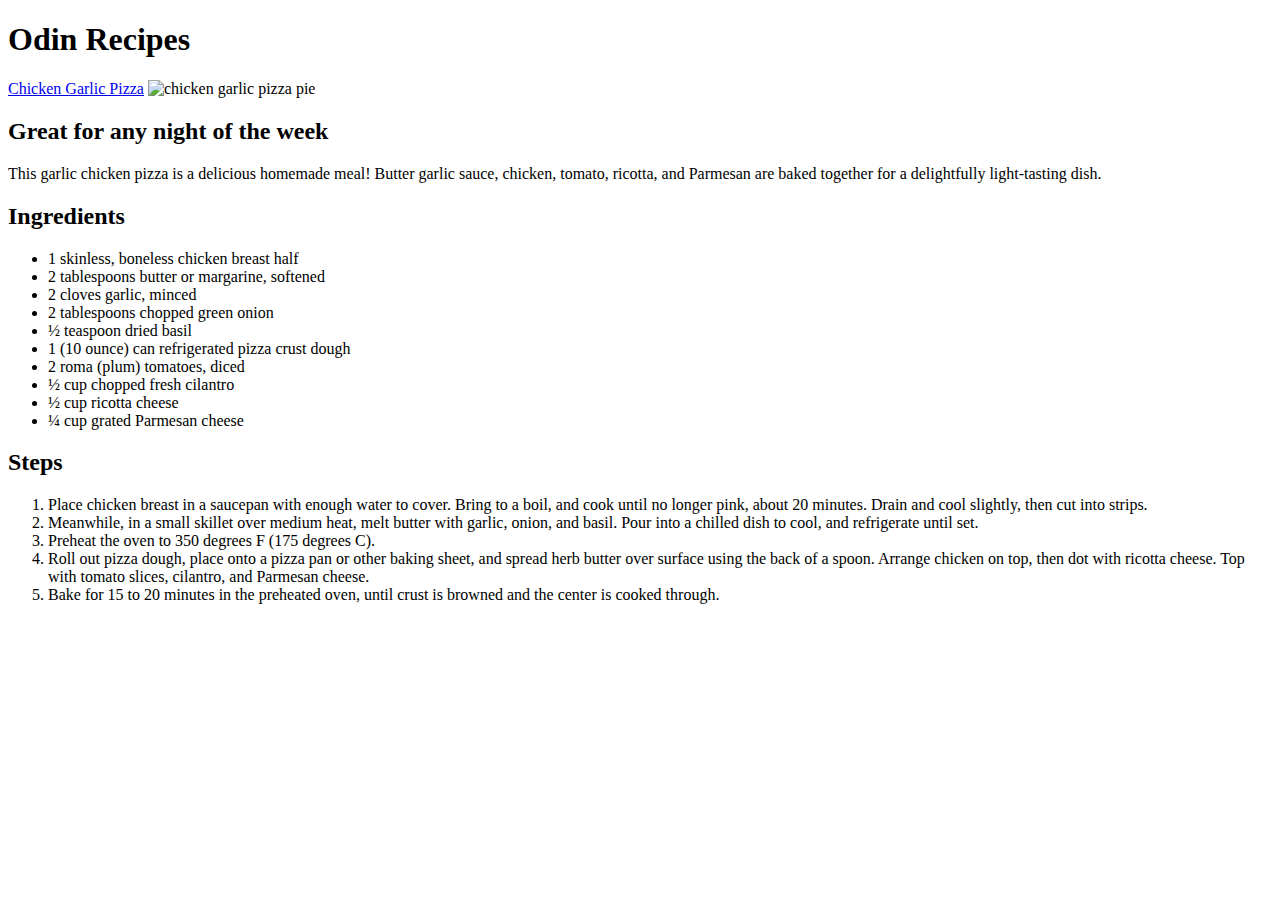
==== index.html @ 748d480a "Add first recipe" ====
<!DOCTYPE html>
<html lang="en">
  <head>
    <meta charset="UTF-8" />
    <meta name="viewport" content="width=device-width, initial-scale=1.0" />
    <title>Document</title>
  </head>
  <body>
    <h1>Odin Recipes</h1>
    <a href="recipes/chicken-garlic-pizza.html">Chicken Garlic Pizza</a>
    <img
      src="../odin-recipes/images/chicken-garlic-pizza.webp"
      alt="chicken garlic pizza pie"
      height="300"
      width="300"
    />
    <h2>Great for any night of the week</h2>
    <p>
      This garlic chicken pizza is a delicious homemade meal! Butter garlic
      sauce, chicken, tomato, ricotta, and Parmesan are baked together for a
      delightfully light-tasting dish.
    </p>
    <h2>Ingredients</h2>
    <ul>
      <li>1 skinless, boneless chicken breast half</li>
      <li>2 tablespoons butter or margarine, softened</li>
      <li>2 cloves garlic, minced</li>
      <li>2 tablespoons chopped green onion</li>
      <li>½ teaspoon dried basil</li>
      <li>1 (10 ounce) can refrigerated pizza crust dough</li>
      <li>2 roma (plum) tomatoes, diced</li>
      <li>½ cup chopped fresh cilantro</li>
      <li>½ cup ricotta cheese</li>
      <li>¼ cup grated Parmesan cheese</li>
    </ul>
    <h2>Steps</h2>
    <ol>
      <li>
        Place chicken breast in a saucepan with enough water to cover. Bring to
        a boil, and cook until no longer pink, about 20 minutes. Drain and cool
        slightly, then cut into strips.
      </li>
      <li>
        Meanwhile, in a small skillet over medium heat, melt butter with garlic,
        onion, and basil. Pour into a chilled dish to cool, and refrigerate
        until set.
      </li>
      <li>Preheat the oven to 350 degrees F (175 degrees C).</li>
      <li>
        Roll out pizza dough, place onto a pizza pan or other baking sheet, and
        spread herb butter over surface using the back of a spoon. Arrange
        chicken on top, then dot with ricotta cheese. Top with tomato slices,
        cilantro, and Parmesan cheese.
      </li>
      <li>
        Bake for 15 to 20 minutes in the preheated oven, until crust is browned
        and the center is cooked through.
      </li>
    </ol>
  </body>
</html>
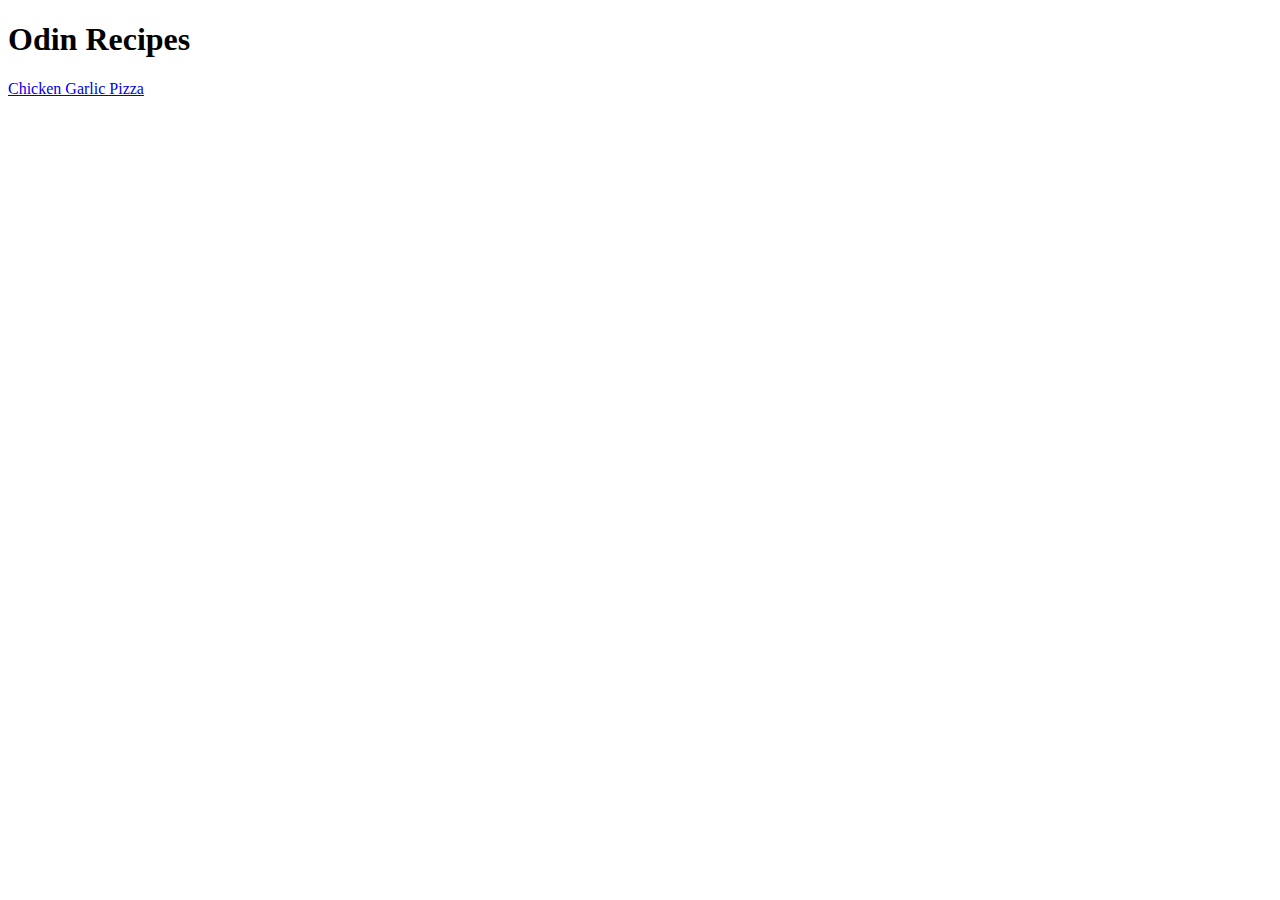
==== commit 40872f0e: "Move recipe to chicken-garlic-pizza.hmtl" ====
--- a/index.html
+++ b/index.html
@@ -8,54 +8,5 @@
   <body>
     <h1>Odin Recipes</h1>
     <a href="recipes/chicken-garlic-pizza.html">Chicken Garlic Pizza</a>
-    <img
-      src="../odin-recipes/images/chicken-garlic-pizza.webp"
-      alt="chicken garlic pizza pie"
-      height="300"
-      width="300"
-    />
-    <h2>Great for any night of the week</h2>
-    <p>
-      This garlic chicken pizza is a delicious homemade meal! Butter garlic
-      sauce, chicken, tomato, ricotta, and Parmesan are baked together for a
-      delightfully light-tasting dish.
-    </p>
-    <h2>Ingredients</h2>
-    <ul>
-      <li>1 skinless, boneless chicken breast half</li>
-      <li>2 tablespoons butter or margarine, softened</li>
-      <li>2 cloves garlic, minced</li>
-      <li>2 tablespoons chopped green onion</li>
-      <li>½ teaspoon dried basil</li>
-      <li>1 (10 ounce) can refrigerated pizza crust dough</li>
-      <li>2 roma (plum) tomatoes, diced</li>
-      <li>½ cup chopped fresh cilantro</li>
-      <li>½ cup ricotta cheese</li>
-      <li>¼ cup grated Parmesan cheese</li>
-    </ul>
-    <h2>Steps</h2>
-    <ol>
-      <li>
-        Place chicken breast in a saucepan with enough water to cover. Bring to
-        a boil, and cook until no longer pink, about 20 minutes. Drain and cool
-        slightly, then cut into strips.
-      </li>
-      <li>
-        Meanwhile, in a small skillet over medium heat, melt butter with garlic,
-        onion, and basil. Pour into a chilled dish to cool, and refrigerate
-        until set.
-      </li>
-      <li>Preheat the oven to 350 degrees F (175 degrees C).</li>
-      <li>
-        Roll out pizza dough, place onto a pizza pan or other baking sheet, and
-        spread herb butter over surface using the back of a spoon. Arrange
-        chicken on top, then dot with ricotta cheese. Top with tomato slices,
-        cilantro, and Parmesan cheese.
-      </li>
-      <li>
-        Bake for 15 to 20 minutes in the preheated oven, until crust is browned
-        and the center is cooked through.
-      </li>
-    </ol>
   </body>
 </html>
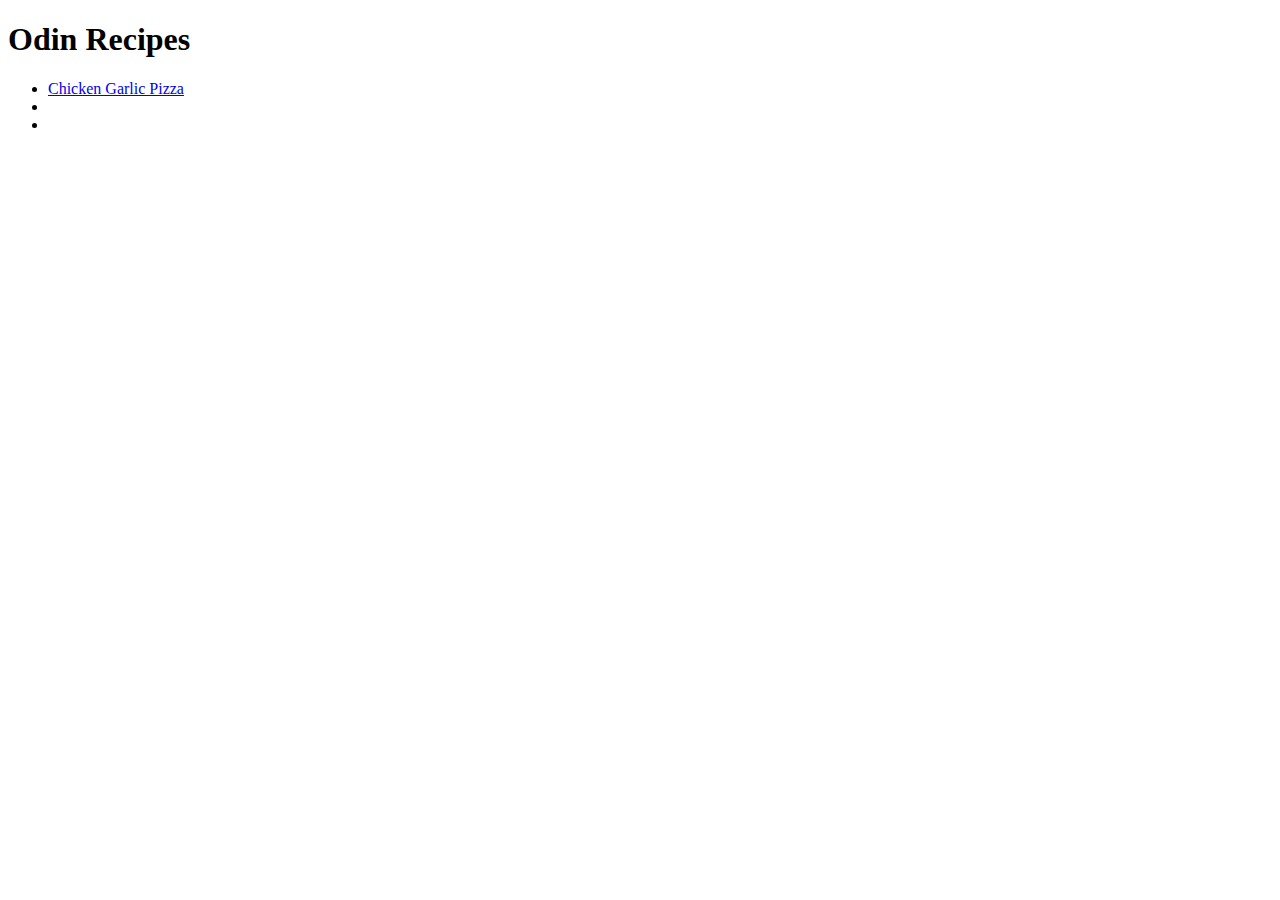
==== commit 39e3c80e: "create chocolate-chip-pancake and spicy-pineapple-margarita html" ====
--- a/index.html
+++ b/index.html
@@ -7,6 +7,12 @@
   </head>
   <body>
     <h1>Odin Recipes</h1>
-    <a href="recipes/chicken-garlic-pizza.html">Chicken Garlic Pizza</a>
+    <ul>
+      <li>
+        <a href="recipes/chicken-garlic-pizza.html">Chicken Garlic Pizza</a>
+      </li>
+      <li></li>
+      <li></li>
+    </ul>
   </body>
 </html>
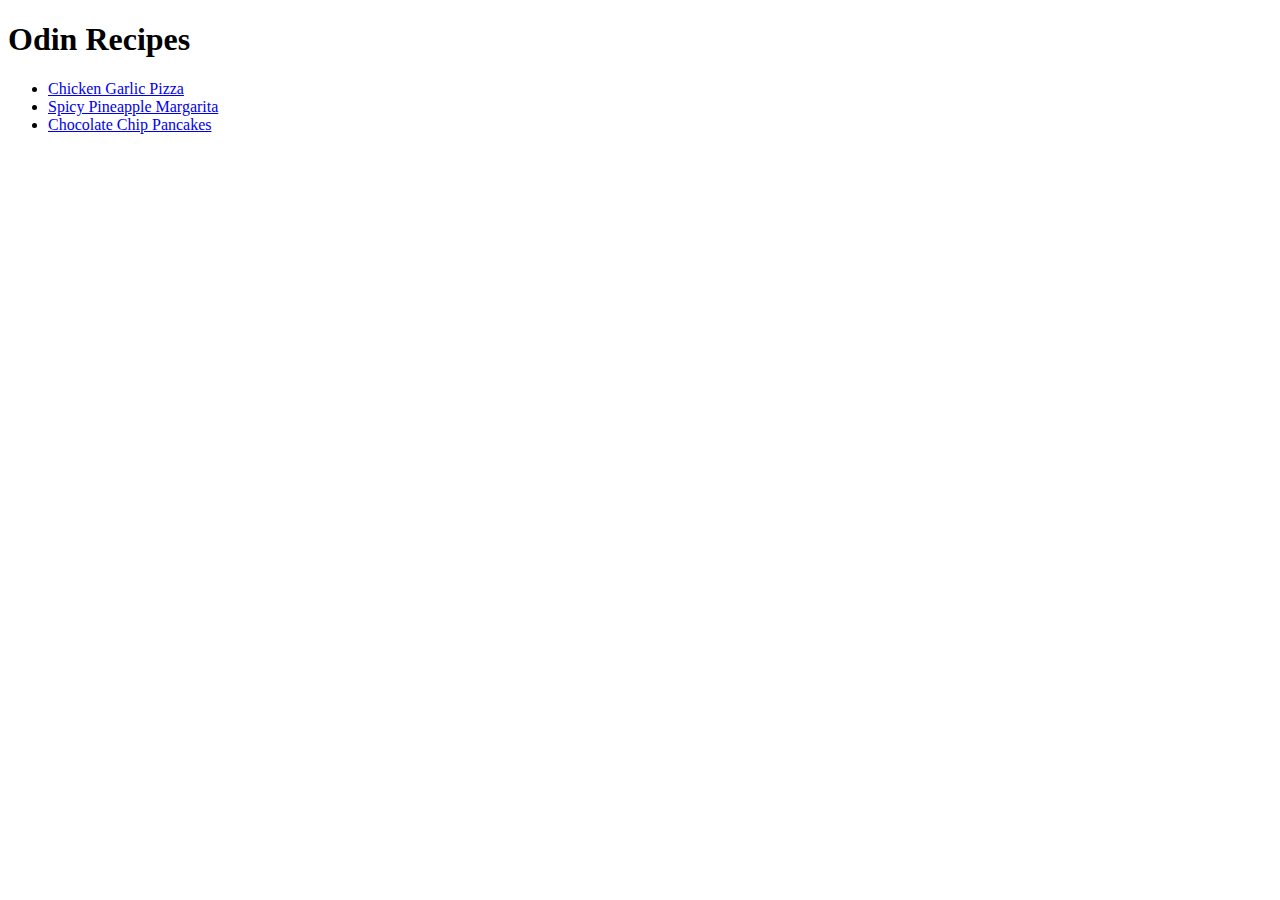
==== commit 07d93fe7: "Finish link index to recipe index" ====
--- a/index.html
+++ b/index.html
@@ -11,8 +11,16 @@
       <li>
         <a href="recipes/chicken-garlic-pizza.html">Chicken Garlic Pizza</a>
       </li>
-      <li></li>
-      <li></li>
+      <li>
+        <a href="recipes/spicy-pinapple-margerita.html"
+          >Spicy Pineapple Margarita</a
+        >
+      </li>
+      <li>
+        <a href="recipes/chocolate-chip-pancakes.html"
+          >Chocolate Chip Pancakes</a
+        >
+      </li>
     </ul>
   </body>
 </html>
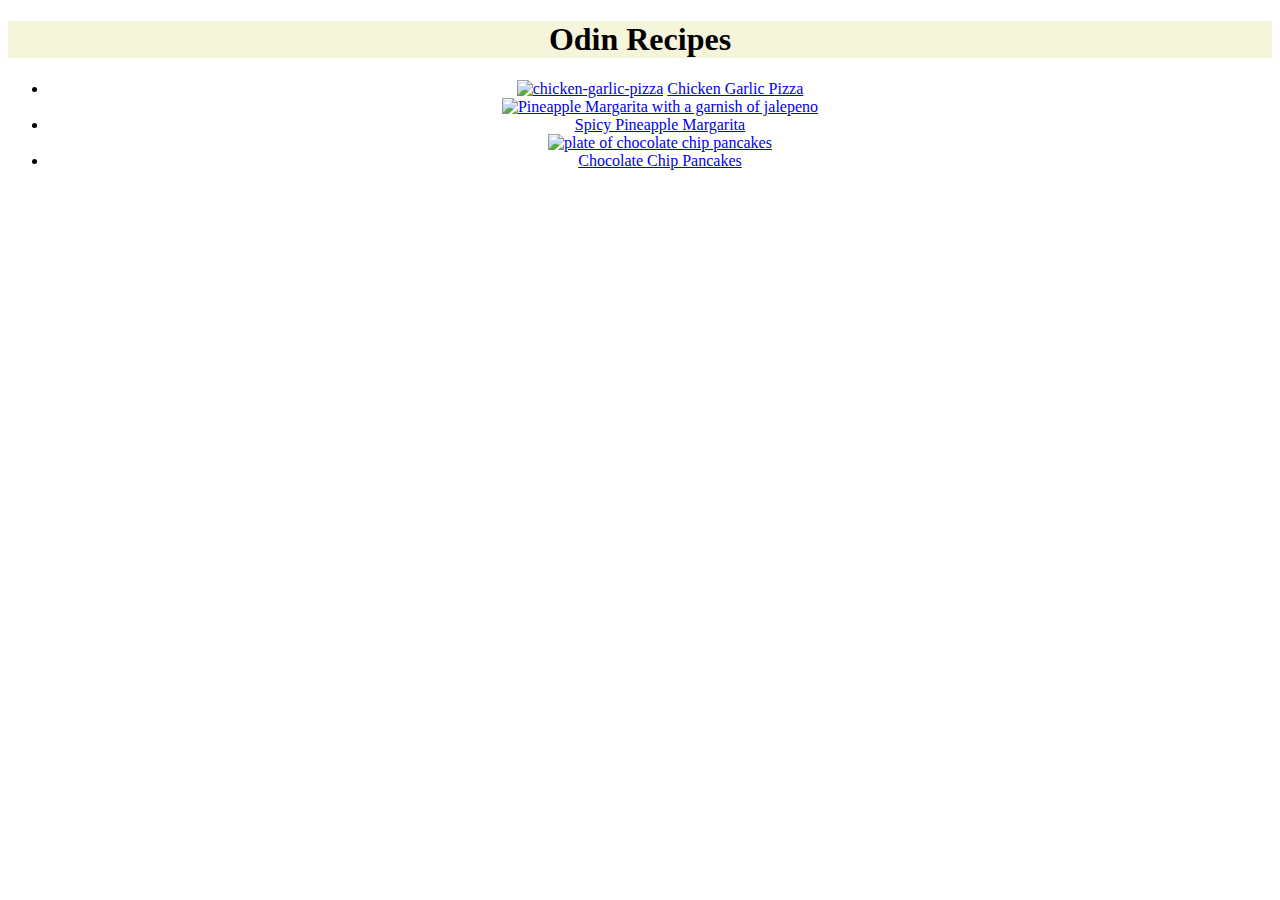
==== commit e5370b3a: "start layout index.html & fix html/css chicken-garlic-pizza /edit layout" ====
--- a/index.html
+++ b/index.html
@@ -4,23 +4,43 @@
     <meta charset="UTF-8" />
     <meta name="viewport" content="width=device-width, initial-scale=1.0" />
     <title>Document</title>
+    <link rel="stylesheet" href="styles.css" />
   </head>
   <body>
     <h1>Odin Recipes</h1>
-    <ul>
-      <li>
-        <a href="recipes/chicken-garlic-pizza.html">Chicken Garlic Pizza</a>
-      </li>
-      <li>
-        <a href="recipes/spicy-pinapple-margerita.html"
-          >Spicy Pineapple Margarita</a
-        >
-      </li>
-      <li>
+    <div class="recipe-links">
+      <ul>
+        <li>
+          <a href="recipes/chicken-garlic-pizza.html">
+            <img
+              src="../odin-recipes/images/chicken-garlic-pizza.webp"
+              alt="chicken-garlic-pizza"
+          /></a>
+          <a href="recipes/chicken-garlic-pizza.html">Chicken Garlic Pizza</a>
+        </li>
+
+        <a href="recipes/spicy-pineapple-margerita.html">
+          <img
+            src="../odin-recipes/images/spicy-pineapple-marg.webp"
+            alt="Pineapple Margarita with a garnish of jalepeno"
+          />
+        </a>
+        <li>
+          <a href="recipes/spicy-pinapple-margerita.html"
+            >Spicy Pineapple Margarita</a
+          >
+        </li>
         <a href="recipes/chocolate-chip-pancakes.html"
-          >Chocolate Chip Pancakes</a
-        >
-      </li>
-    </ul>
+          ><img
+            src="../odin-recipes/images/chocolate-chip-pancakes.webp"
+            alt="plate of chocolate chip pancakes"
+        /></a>
+        <li>
+          <a href="recipes/chocolate-chip-pancakes.html"
+            >Chocolate Chip Pancakes</a
+          >
+        </li>
+      </ul>
+    </div>
   </body>
 </html>
--- a/styles.css
+++ b/styles.css
@@ -0,0 +1,13 @@
+h1 {
+  text-align: center;
+  background-color: beige;
+}
+
+.recipe-links {
+  text-align: center;
+}
+
+img {
+  width: 500px;
+  height: auto;
+}
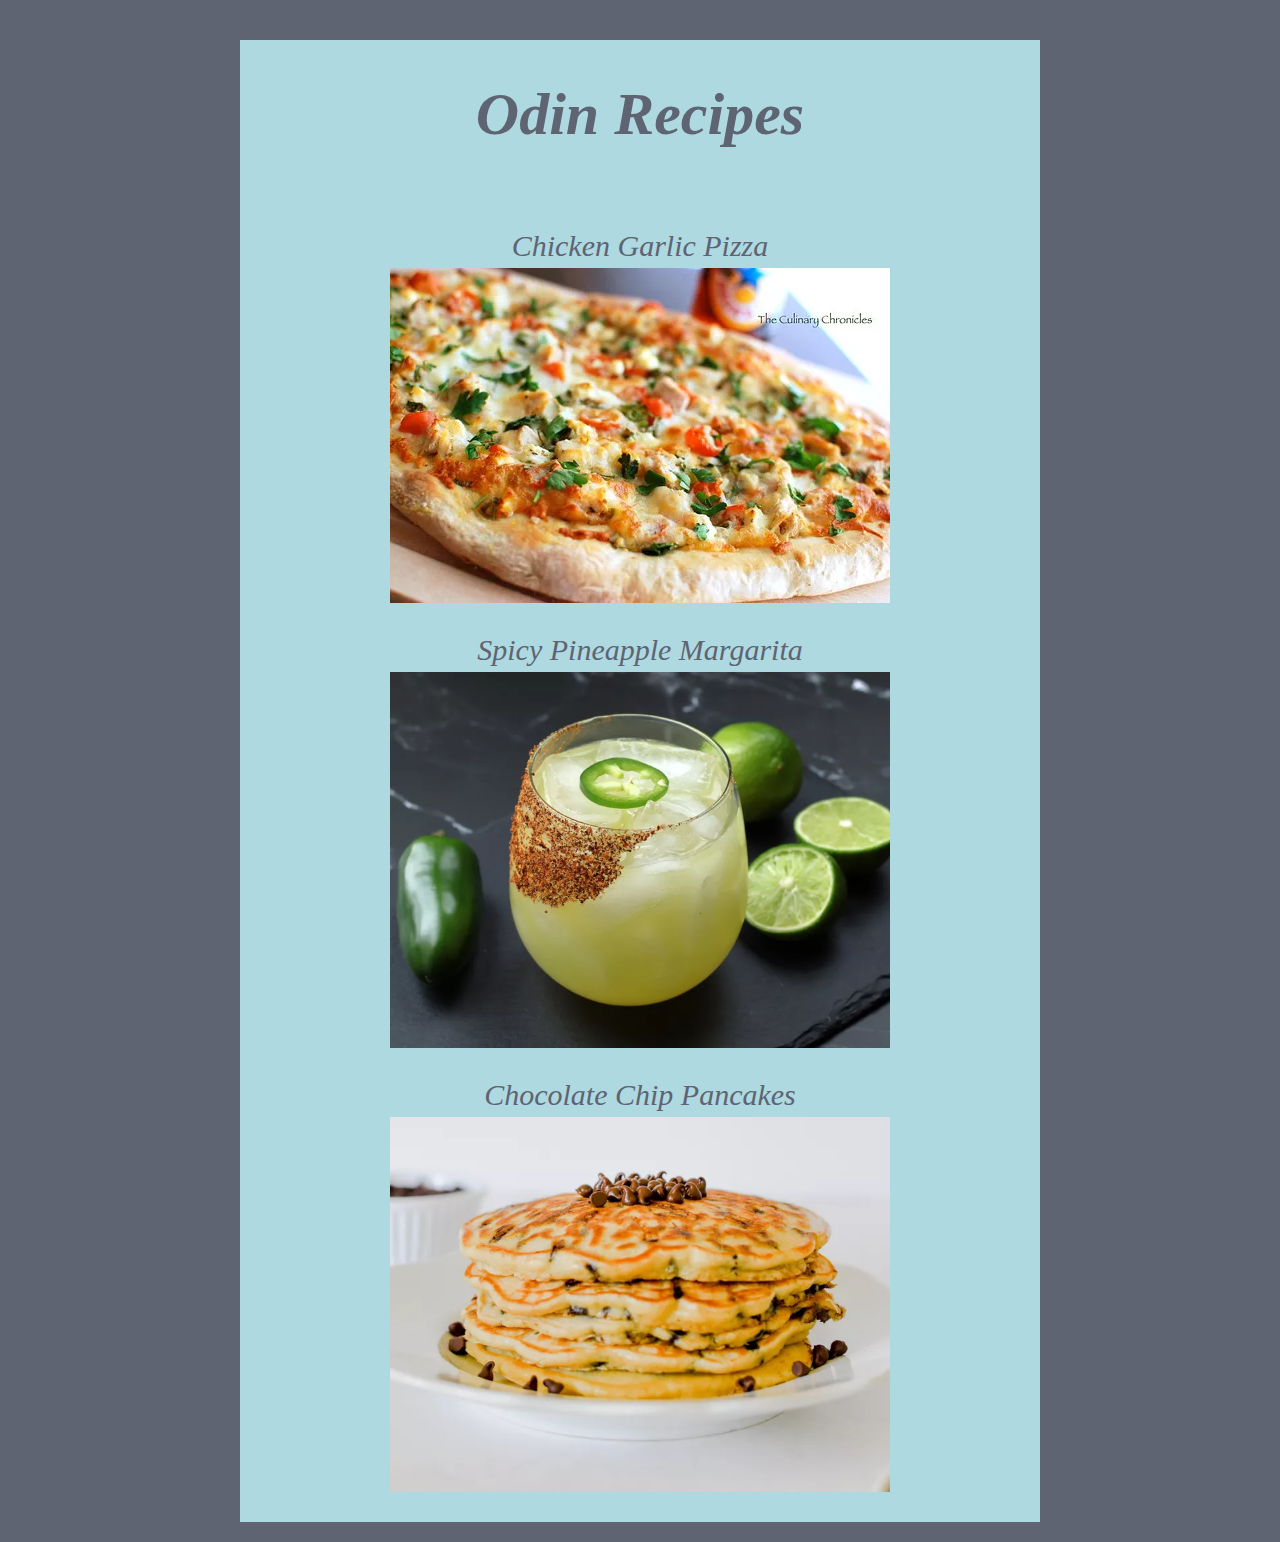
==== commit d252cdda: "finish index.html html/css. change all recipes css" ====
--- a/index.html
+++ b/index.html
@@ -7,40 +7,37 @@
     <link rel="stylesheet" href="styles.css" />
   </head>
   <body>
-    <h1>Odin Recipes</h1>
-    <div class="recipe-links">
-      <ul>
-        <li>
-          <a href="recipes/chicken-garlic-pizza.html">
-            <img
-              src="../odin-recipes/images/chicken-garlic-pizza.webp"
-              alt="chicken-garlic-pizza"
-          /></a>
-          <a href="recipes/chicken-garlic-pizza.html">Chicken Garlic Pizza</a>
-        </li>
+    <div class="page">
+      <h1>Odin Recipes</h1>
+
+      <div class="recipe-links">
+        <a href="recipes/chicken-garlic-pizza.html">Chicken Garlic Pizza</a>
+        <a href="recipes/chicken-garlic-pizza.html">
+          <img
+            src="recipes/images/chicken-garlic-pizza.webp"
+            alt="chicken-garlic-pizza"
+        /></a>
+
+        <a href="recipes/spicy-pineapple-margerita.html">
+          Spicy Pineapple Margarita</a
+        >
 
         <a href="recipes/spicy-pineapple-margerita.html">
           <img
-            src="../odin-recipes/images/spicy-pineapple-marg.webp"
+            src="recipes/images/spicy-pineapple-marg.webp"
             alt="Pineapple Margarita with a garnish of jalepeno"
           />
         </a>
-        <li>
-          <a href="recipes/spicy-pinapple-margerita.html"
-            >Spicy Pineapple Margarita</a
-          >
-        </li>
+
+        <a href="recipes/chocolate-chip-pancakes.html">
+          Chocolate Chip Pancakes</a
+        >
         <a href="recipes/chocolate-chip-pancakes.html"
           ><img
-            src="../odin-recipes/images/chocolate-chip-pancakes.webp"
+            src="recipes/images/chocolate-chip-pancakes.webp"
             alt="plate of chocolate chip pancakes"
         /></a>
-        <li>
-          <a href="recipes/chocolate-chip-pancakes.html"
-            >Chocolate Chip Pancakes</a
-          >
-        </li>
-      </ul>
+      </div>
     </div>
   </body>
 </html>
--- a/styles.css
+++ b/styles.css
@@ -1,13 +1,40 @@
+.page {
+  width: 800px;
+  align-items: center;
+  box-sizing: border-box;
+  margin: 20px auto;
+  background-color: #aed9e0;
+}
+
 h1 {
   text-align: center;
-  background-color: beige;
+  /* text-decoration: underline; */
+  font-style: italic;
+  color: #5e6472;
+  padding: 40px;
+  /* background-color: #ffa69e; */
+  font-size: 60px;
 }
 
 .recipe-links {
   text-align: center;
+  font-size: 30px;
 }
 
 img {
   width: 500px;
   height: auto;
+  margin: auto;
+  display: block;
+  padding: 5px 0 30px;
 }
+
+a {
+  text-decoration: none;
+  color: #5e6472;
+  font-style: italic;
+}
+
+body {
+  background-color: #5e6472;
+}
